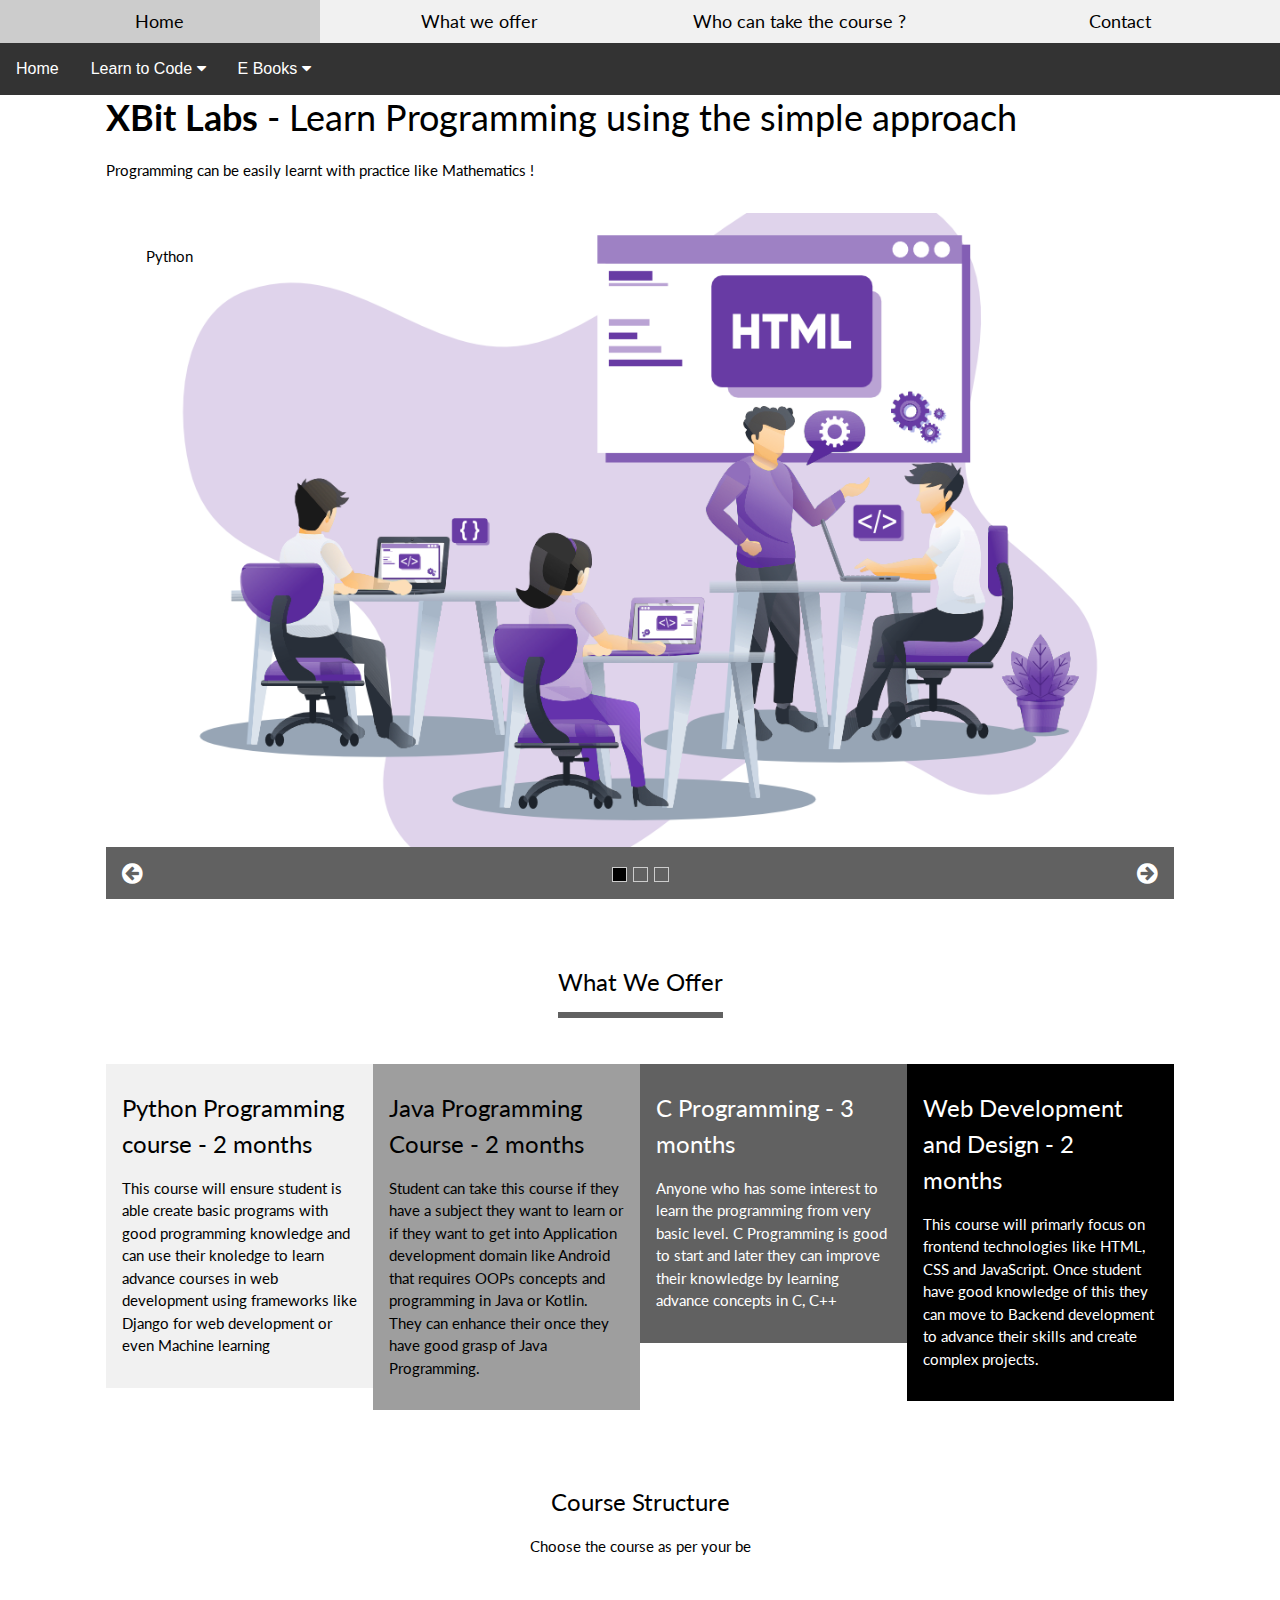
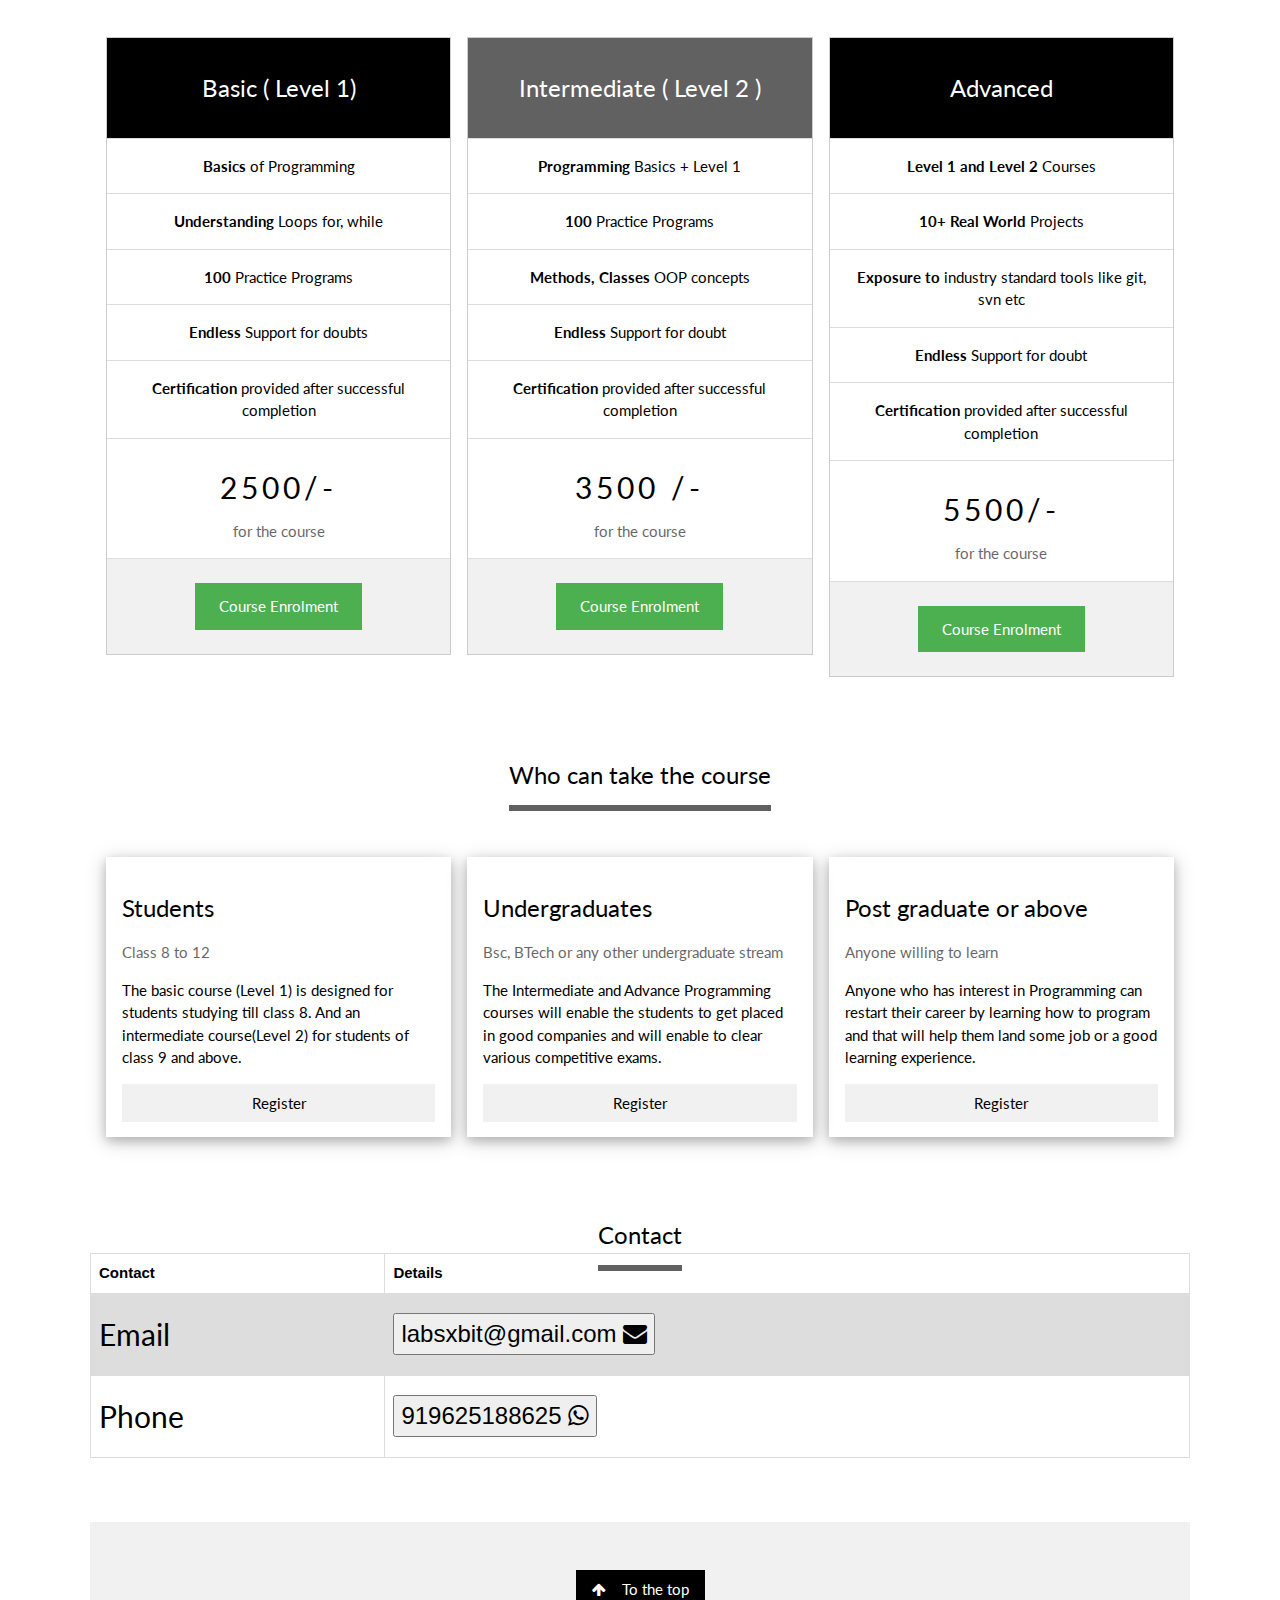
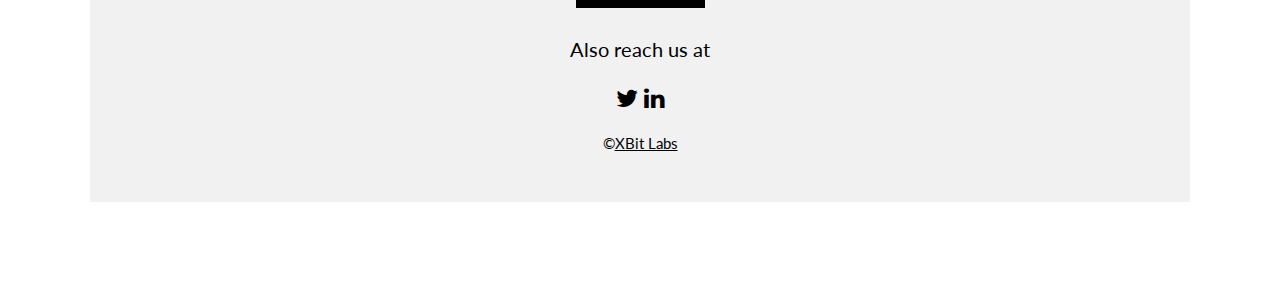
==== index.html @ 717947a4 "new changes" ====
<!DOCTYPE html>
<html>
<title>XBit Labs</title>
<meta charset="UTF-8">
<meta name="viewport" content="width=device-width, initial-scale=1">
<link rel="stylesheet" href="https://www.w3schools.com/w3css/4/w3.css">
<link rel="stylesheet" href="https://fonts.googleapis.com/css?family=Lato">
<link rel="stylesheet" href="https://cdnjs.cloudflare.com/ajax/libs/font-awesome/4.7.0/css/font-awesome.min.css">
<link rel="stylesheet" href="css/styles.css">

<body>

<!-- Links (sit on top) -->
<div class="w3-top">
  <div class="w3-row w3-large w3-light-grey">
    <div class="w3-col s3">
      <a href="#" class="w3-button w3-block">Home</a>
    </div>
    <div class="w3-col s3">
      <a href="#plans" class="w3-button w3-block">What we offer</a>
    </div>
    <div class="w3-col s3">
      <a href="#about" class="w3-button w3-block">Who can take the course ?</a>
    </div>
    <div class="w3-col s3">
      <a href="#contact" class="w3-button w3-block">Contact</a>
    </div>
  </div>

<div class="navbar">
  <a href="#">Home</a>
  <!--<a href="#news">News</a>-->
  <div class="dropdown">
	  <button class="dropbtn" onclick="myFunction()">Learn to Code
	  	  <i class="fa fa-caret-down"></i>
	  </button>
	  <div class="dropdown-content" id="myDropdown">
		  <a href="pages/python.html">Python3</a>
		  <a href="#">Java</a>
		  <a href="#">C</a>
	  </div>
  </div>
 
	<div class="dropdown">
		<button class="dropbtn" onclick="myFunction2()">E Books
			<i class="fa fa-caret-down"></i>
		 </button>
		 <div class="dropdown-content" id="myDropdown2">
			<a href="#">Linux Shell </a>
			<a href="https://docs.google.com/document/d/e/2PACX-1vQgYoqIjoWjLFW9VR956ON-fIqqYVcGVdX6U92M_wQIkAndNQDaiX9PdBt3wvXHHoHuk_MOJHZWDyt0/pub">Python Programming</a>
			<a href="https://docs.google.com/document/d/e/2PACX-1vQpufHnIX3ah01StfhJncDcUBSeKEBbgD0Y3I7TlRg40ORuXM3ZZFxcBaWmclfDJrmeG4VbVhbM7AjA/pub"> Java Programming</a>
			<a href="#"></a>
		  </div>
	</div>

</div>
</div>


<!-- Content -->
<div class="w3-content" style="max-width:1100px;margin-top:80px;margin-bottom:80px">

  <div class="w3-panel">
    <h1><b>XBit Labs</b> - Learn Programming using the simple approach </h1>
    <p>Programming can be easily learnt with practice like Mathematics !</p>
  </div>

  <!-- Slideshow -->
  <div class="w3-container">
    <div class="w3-display-container mySlides">
      <img src="images/xbit-labs.png" style="width:100%">
      <div class="w3-display-topleft w3-container w3-padding-32">
        <span class="w3-white w3-padding-large w3-animate-bottom">Python</span>
      </div>
    </div>
	<div class="w3-display-container mySlides">
      <img src="images/python.png" style="width:100%">
      <div class="w3-display-topleft w3-container w3-padding-32">
        <span class="w3-white w3-padding-large w3-animate-bottom">Python</span>
      </div>
    </div>
    <div class="w3-display-container mySlides">
      <img src="images/apache.png" style="width:100%">
      <div class="w3-display-middle w3-container w3-padding-32">
        <span class="w3-white w3-padding-large w3-animate-bottom">HTTP Server</span>
      </div>
    </div>
    <div class="w3-display-container mySlides">
      <img src="images/mysql.png" style="width:100%">
      <div class="w3-display-topright w3-container w3-padding-32">
        <span class="w3-white w3-padding-large w3-animate-bottom">My SQL</span>
      </div>
    </div>

    <!-- Slideshow next/previous buttons -->
    <div class="w3-container w3-dark-grey w3-padding w3-xlarge">
      <div class="w3-left" onclick="plusDivs(-1)"><i class="fa fa-arrow-circle-left w3-hover-text-teal"></i></div>
      <div class="w3-right" onclick="plusDivs(1)"><i class="fa fa-arrow-circle-right w3-hover-text-teal"></i></div>
    
      <div class="w3-center">
        <span class="w3-tag demodots w3-border w3-transparent w3-hover-white" onclick="currentDiv(1)"></span>
        <span class="w3-tag demodots w3-border w3-transparent w3-hover-white" onclick="currentDiv(2)"></span>
        <span class="w3-tag demodots w3-border w3-transparent w3-hover-white" onclick="currentDiv(3)"></span>
      </div>
    </div>
  </div>
  
  <!-- Grid -->
  <div class="w3-row w3-container" id="plans">
    <div class="w3-center w3-padding-64">
      <span class="w3-xlarge w3-bottombar w3-border-dark-grey w3-padding-16">What We Offer</span>
    </div>
    <div class="w3-col l3 m6 w3-light-grey w3-container w3-padding-16">
      <h3>Python Programming course - 2 months </h3>
      <p>This course will ensure student is able create basic programs with good programming knowledge and can use their knoledge to learn advance courses in web development using frameworks like Django for web development or even Machine learning  </p>
    </div>

    <div class="w3-col l3 m6 w3-grey w3-container w3-padding-16">
      <h3>Java Programming Course - 2 months</h3>
      <p>Student can take this course if they have a subject they want to learn or if they want to get into Application development domain like Android that requires OOPs concepts and programming in Java or Kotlin. They can enhance their once they have good grasp of Java Programming. </p>
    </div>

    <div class="w3-col l3 m6 w3-dark-grey w3-container w3-padding-16">
      <h3>C Programming - 3 months</h3>
      <p>Anyone who has some interest to learn the programming from very basic level. C Programming is good to start and later they can improve their knowledge by learning advance concepts in C, C++</p>
    </div>

    <div class="w3-col l3 m6 w3-black w3-container w3-padding-16">
      <h3>Web Development and Design - 2 months</h3>
      <p>This course will primarly focus on frontend technologies like HTML, CSS and JavaScript. Once student have good knowledge of this they can move to Backend development to advance their skills and create complex projects. </p>
    </div>
  </div>

  <!-- Grid -->
  
  <div class="w3-row-padding" id="plans">
    <div class="w3-center w3-padding-64">
      <h3>Course Structure</h3>
      <p>Choose the course as per your be</p>
    </div>

    <div class="w3-third w3-margin-bottom">
      <ul class="w3-ul w3-border w3-center w3-hover-shadow">  
        <li class="w3-black w3-xlarge w3-padding-32">Basic ( Level 1) </li>
        <li class="w3-padding-16"><b>Basics</b> of Programming </li>
        <li class="w3-padding-16"><b>Understanding </b> Loops for, while</li>
        <li class="w3-padding-16"><b>100</b> Practice Programs</li>
        <li class="w3-padding-16"><b>Endless</b> Support for doubts</li>
        <li class="w3-padding-16"><b>Certification </b> provided after successful completion </li>

        <li class="w3-padding-16">
          <h2 class="w3-wide">2500/-  </h2>
          <span class="w3-opacity">for the course</span>
        </li>
        <li class="w3-light-grey w3-padding-24">
          <button class="w3-button w3-green w3-padding-large" onclick="window.location.href = 'https://forms.gle/4LcVa51pk7nVkRTf8'">Course Enrolment</button>
        </li>
      </ul>
    </div>

    <div class="w3-third w3-margin-bottom">
      <ul class="w3-ul w3-border w3-center w3-hover-shadow">
        <li class="w3-dark-grey w3-xlarge w3-padding-32">Intermediate ( Level 2 )</li>
        <li class="w3-padding-16"><b>Programming</b> Basics + Level 1</li>
        <li class="w3-padding-16"><b>100</b> Practice Programs </li>
        <li class="w3-padding-16"><b>Methods, Classes </b> OOP concepts</li>
        <li class="w3-padding-16"><b>Endless</b> Support for doubt</li>
        <li class="w3-padding-16"><b>Certification </b> provided after successful completion </li>

        <li class="w3-padding-16">
          <h2 class="w3-wide">3500 /- </h2>
          <span class="w3-opacity">for the course</span>
        </li>
        <li class="w3-light-grey w3-padding-24">
          <button class="w3-button w3-green w3-padding-large" onclick="window.location.href = 'https://forms.gle/4LcVa51pk7nVkRTf8'">Course Enrolment</button>
        </li>
      </ul>
    </div>

    <div class="w3-third w3-margin-bottom">
      <ul class="w3-ul w3-border w3-center w3-hover-shadow">
        <li class="w3-black w3-xlarge w3-padding-32">Advanced </li>
        <li class="w3-padding-16"><b>Level 1 and Level 2</b> Courses</li>
        <li class="w3-padding-16"><b>10+ Real World </b>Projects </li>
        <li class="w3-padding-16"><b>Exposure to </b> industry standard tools like git, svn etc</li>
        <li class="w3-padding-16"><b>Endless </b>Support for doubt </li>
        <li class="w3-padding-16"><b>Certification </b> provided after successful completion </li>

        <li class="w3-padding-16">
          <h2 class="w3-wide">5500/-</h2>
          <span class="w3-opacity">for the course</span>
        </li>
        <li class="w3-light-grey w3-padding-24">
          <button class="w3-button w3-green w3-padding-large" onclick="window.location.href = 'https://forms.gle/4LcVa51pk7nVkRTf8'">Course Enrolment</button>
        </li>
      </ul>
    </div>
  </div>

  <!-- Grid -->
  <div class="w3-row-padding" id="about">
    <div class="w3-center w3-padding-64">
      <span class="w3-xlarge w3-bottombar w3-border-dark-grey w3-padding-16">Who can take the course</span>
    </div>

    <div class="w3-third w3-margin-bottom">
      <div class="w3-card-4">
        <img src="/w3images/team1.jpg" alt="" style="width:100%">
        <div class="w3-container">
          <h3>Students</h3>
          <p class="w3-opacity">Class 8 to 12</p>
          <p>The basic course (Level 1) is designed for students studying till class 8. And an intermediate course(Level 2) for students of class 9 and above. </p>
          <p><button class="w3-button w3-light-grey w3-block" onclick="window.location.href = 'https://forms.gle/4LcVa51pk7nVkRTf8'">Register</button></p>
        </div>
      </div>
    </div>

    <div class="w3-third w3-margin-bottom">
      <div class="w3-card-4">
        <img src="/w3images/team2.jpg" alt="" style="width:100%">
        <div class="w3-container">
          <h3>Undergraduates</h3>
          <p class="w3-opacity">Bsc, BTech or any other undergraduate stream</p>
          <p> The Intermediate and Advance Programming courses will enable the students to get placed in good companies and will enable to clear various competitive exams. </p>
          <p><button class="w3-button w3-light-grey w3-block" onclick="window.location.href = 'https://forms.gle/4LcVa51pk7nVkRTf8'">Register</button></p>
        </div>
      </div>
    </div>

    <div class="w3-third w3-margin-bottom">
      <div class="w3-card-4">
        <img src="/w3images/team3.jpg" alt="" style="width:100%">
        <div class="w3-container">
          <h3>Post graduate or above</h3>
          <p class="w3-opacity">Anyone willing to learn</p>
          <p>Anyone who has interest in Programming can restart their career by learning how to program and that will help them land some job or a good learning experience.</p>
          <p><button class="w3-button w3-light-grey w3-block" onclick="window.location.href = 'https://forms.gle/4LcVa51pk7nVkRTf8'">Register</button></p>
        </div>
      </div>
    </div>
  </div>

  <!-- Contact -->
  <div class="w3-center w3-padding-64" id="contact">
    <span class="w3-xlarge w3-bottombar w3-border-dark-grey w3-padding-16">Contact </span>
    
    <div class="w3-mobile">
      
      <table>
        <tr>
          <th>Contact </th>
          <th> Details </th>
        </tr>
        <tr>
          <td>
            <h2>Email</h2>
          </td>
          <td>
            <button style="font-size:24px">labsxbit@gmail.com <i class="fa fa-envelope" window.location.href = 'https://mail.google.com/mail/?view=cm&fs=1&to=labsxbit@gmail.com'></i></button>
          </td>
        </tr>
        <tr>
          <td>
            <h2> Phone </h2>
          </td>
          <td>
            <button style="font-size:24px">919625188625 <i class="fa fa-whatsapp" window.location.href = 'https://api.whatsapp.com/send?phone=919625188625'></i></button>
          </td>
        </tr>
      </table>
        
      
      
      

    </div>
  <!--
  <form class="w3-container" action="/action_page.php" target="_blank">
    <div class="w3-section">
      <label>Name</label>
      <input class="w3-input w3-border w3-hover-border-black" style="width:100%;" type="text" name="Name" required>
    </div>
    <div class="w3-section">
      <label>Email</label>
      <input class="w3-input w3-border w3-hover-border-black" style="width:100%;" type="text" name="Email" required>
    </div>
    <div class="w3-section">
      <label>Subject</label>
      <input class="w3-input w3-border w3-hover-border-black" style="width:100%;" name="Subject" required>
    </div>
    <div class="w3-section">
      <label>Message</label>
      <input class="w3-input w3-border w3-hover-border-black" style="width:100%;" name="Message" required>
    </div>
    <button type="submit" class="w3-button w3-block w3-black">Send</button>
  </form>
-->
</div>  

<!-- Footer -->

<footer class="w3-container w3-padding-32 w3-light-grey w3-center">
  <a href="#" class="w3-button w3-black w3-margin"><i class="fa fa-arrow-up w3-margin-right"></i>To the top</a>
  <h4>Also reach us at</h4>
  <div class="w3-xlarge w3-section">
    <a href ="https://twitter.com/xbit_labs"><i class="fa fa-twitter w3-hover-opacity"></i></a>
    <i class="fa fa-linkedin w3-hover-opacity"></i>
  </div>
  <p>&copy;<a href="" title="" target="_blank" class="w3-hover-text-green">XBit Labs </a></p>
</footer>


<script src="scripts/myscripts.js"></script> 

</body>
</html>
---- css/styles.css ----
html,body,h1,h2,h3,h4 {font-family:"Lato", sans-serif}
.mySlides {display:none}
.w3-tag, .fa {cursor:pointer}
.w3-tag {height:15px;width:15px;padding:0;margin-top:6px}

table {
  font-family: arial, sans-serif;
  border-collapse: collapse;
  width: 100%;
}

td, th {
  border: 1px solid #dddddd;
  text-align: left;
  padding: 8px;
}

tr:nth-child(even) {
  background-color: #dddddd;
}


.navbar {
  overflow: hidden;
  background-color: #333;
  font-family: Arial, Helvetica, sans-serif;
}

.navbar a {
  float: left;
  font-size: 16px;
  color: white;
  text-align: center;
  padding: 14px 16px;
  text-decoration: none;
}

.dropdown {
  float: left;
  overflow: hidden;
}

.dropdown .dropbtn {
  cursor: pointer;
  font-size: 16px;  
  border: none;
  outline: none;
  color: white;
  padding: 14px 16px;
  background-color: inherit;
  font-family: inherit;
  margin: 0;
}

.navbar a:hover, .dropdown:hover .dropbtn, .dropbtn:focus {
  background-color: red;
}

.dropdown-content {
  display: none;
  position: absolute;
  background-color: #f9f9f9;
  min-width: 160px;
  box-shadow: 0px 8px 16px 0px rgba(0,0,0,0.2);
  z-index: 1;
}

.dropdown-content a {
  float: none;
  color: black;
  padding: 12px 16px;
  text-decoration: none;
  display: block;
  text-align: left;
}

.dropdown-content a:hover {
  background-color: #ddd;
}

.show {
  display: block;
}
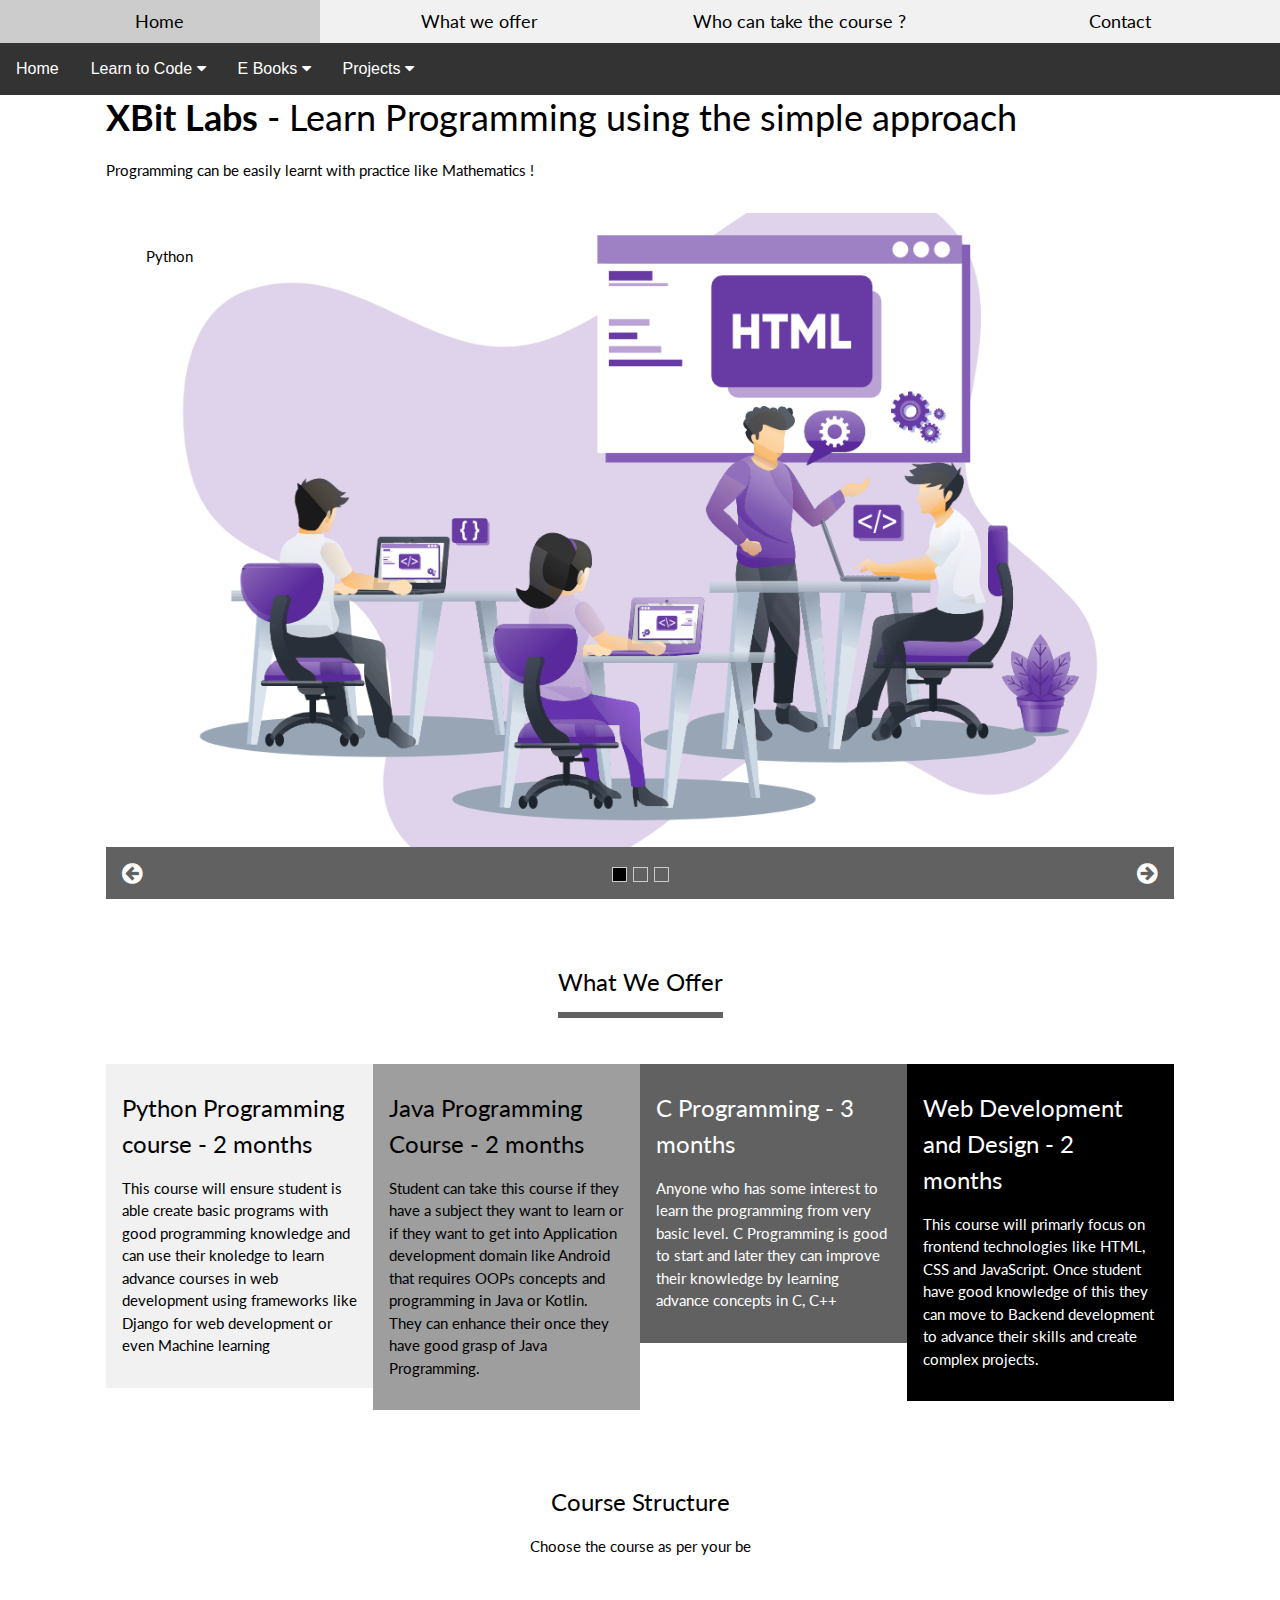
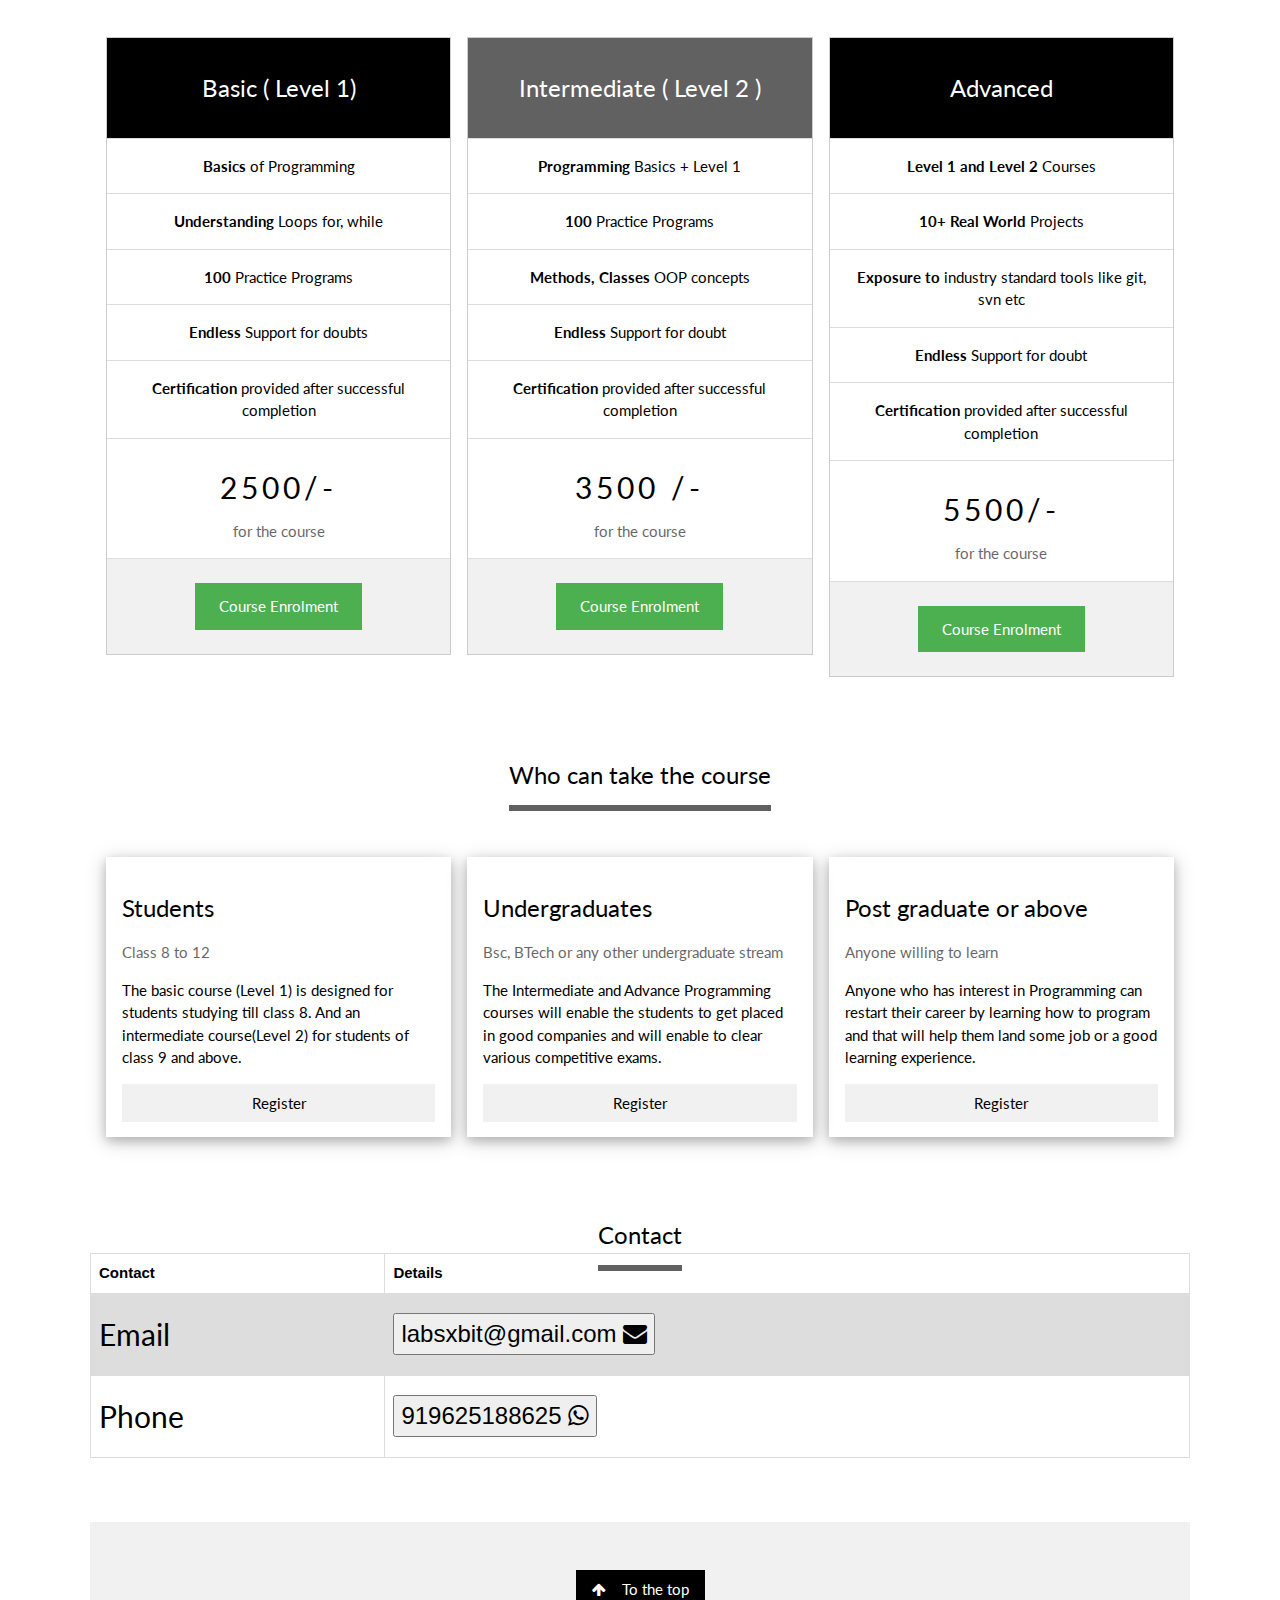
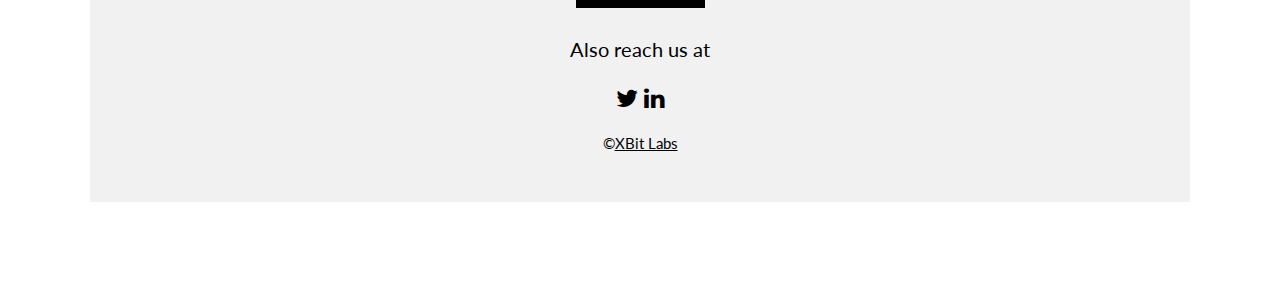
==== commit 7306dcb1: "new dropdown added" ====
--- a/index.html
+++ b/index.html
@@ -49,6 +49,18 @@
 			<a href="#">Linux Shell </a>
 			<a href="https://docs.google.com/document/d/e/2PACX-1vQgYoqIjoWjLFW9VR956ON-fIqqYVcGVdX6U92M_wQIkAndNQDaiX9PdBt3wvXHHoHuk_MOJHZWDyt0/pub">Python Programming</a>
 			<a href="https://docs.google.com/document/d/e/2PACX-1vQpufHnIX3ah01StfhJncDcUBSeKEBbgD0Y3I7TlRg40ORuXM3ZZFxcBaWmclfDJrmeG4VbVhbM7AjA/pub"> Java Programming</a>
+			<a href="#"></a>
+		  </div>
+	</div>
+
+	<div class="dropdown">
+		<button class="dropbtn" onclick="myFunction3()">Projects
+			<i class="fa fa-caret-down"></i>
+		 </button>
+		 <div class="dropdown-content" id="myDropdown3">
+			<a href="#">Liveness detection using eye blink</a>
+			<a href=""> Project that converts MCQs files to CSV format</a>
+			<a href="#"> Image recognition using Python</a>
 			<a href="#"></a>
 		  </div>
 	</div>
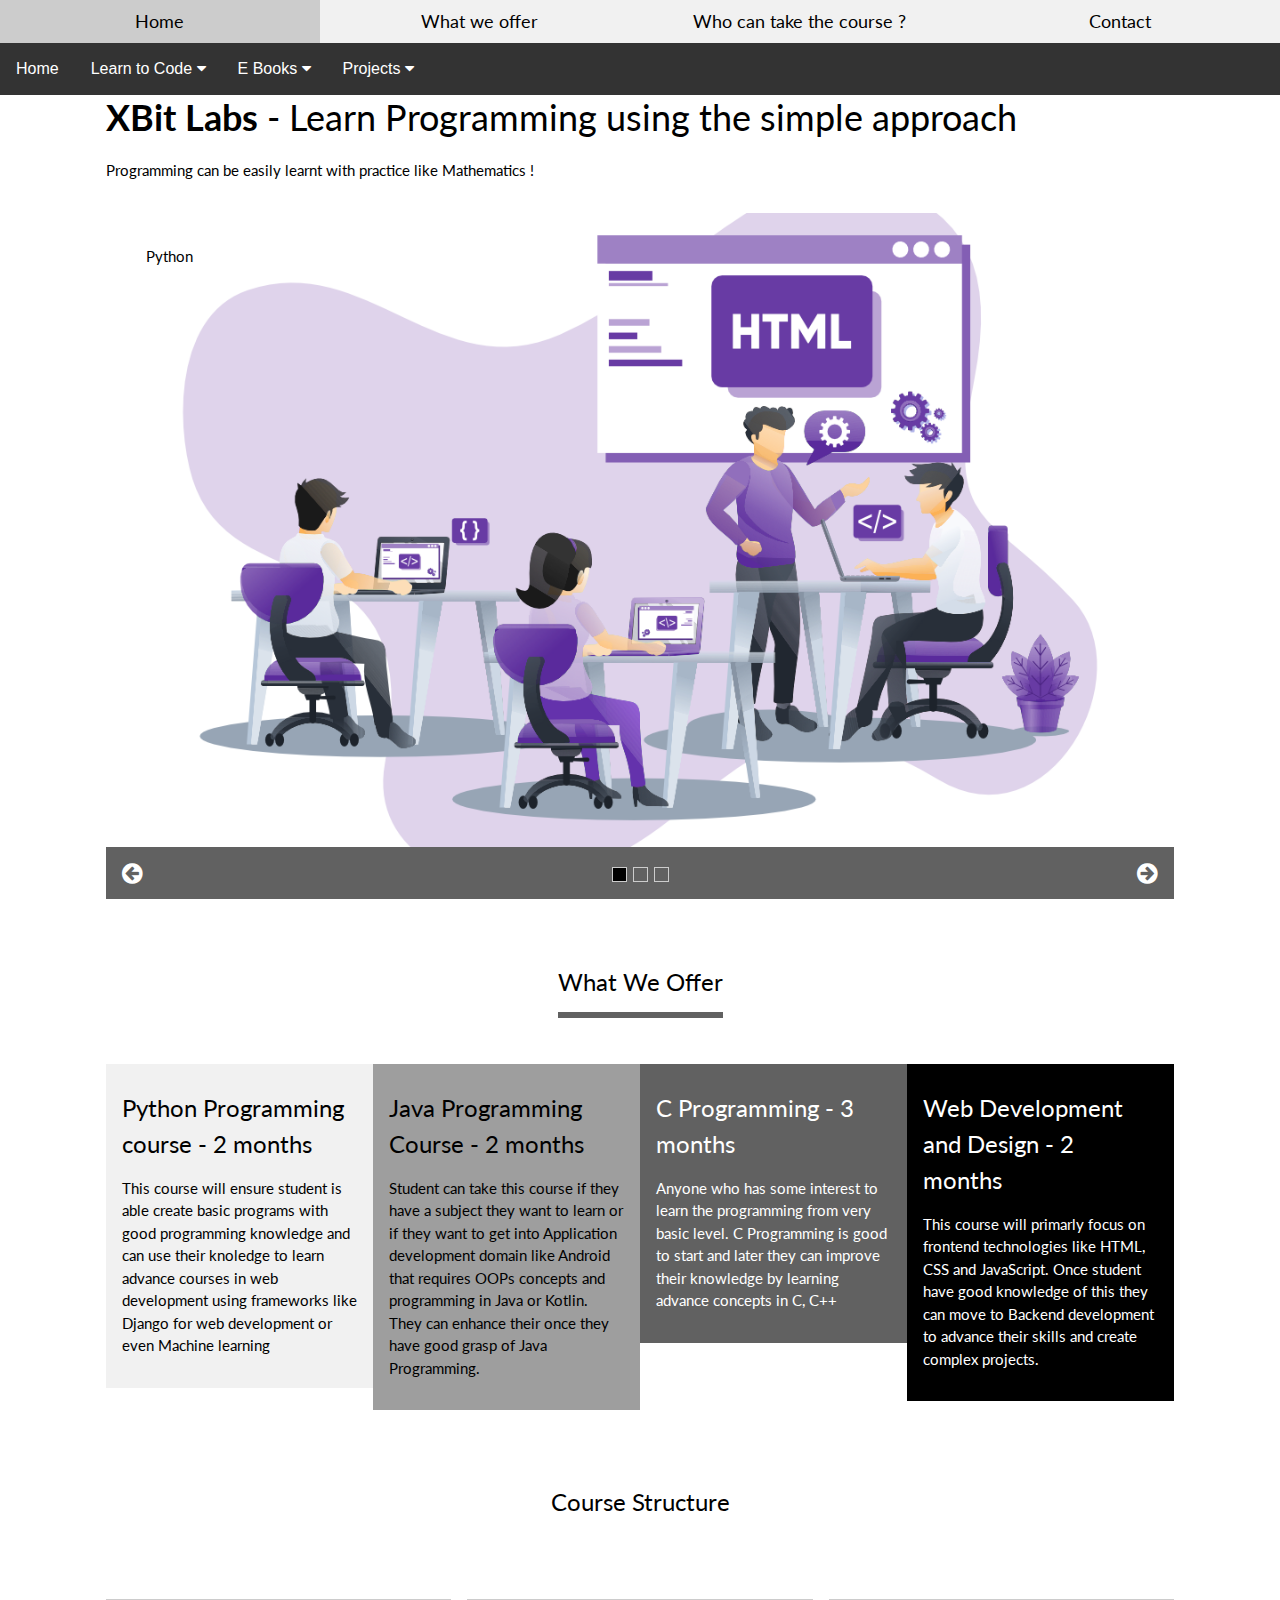
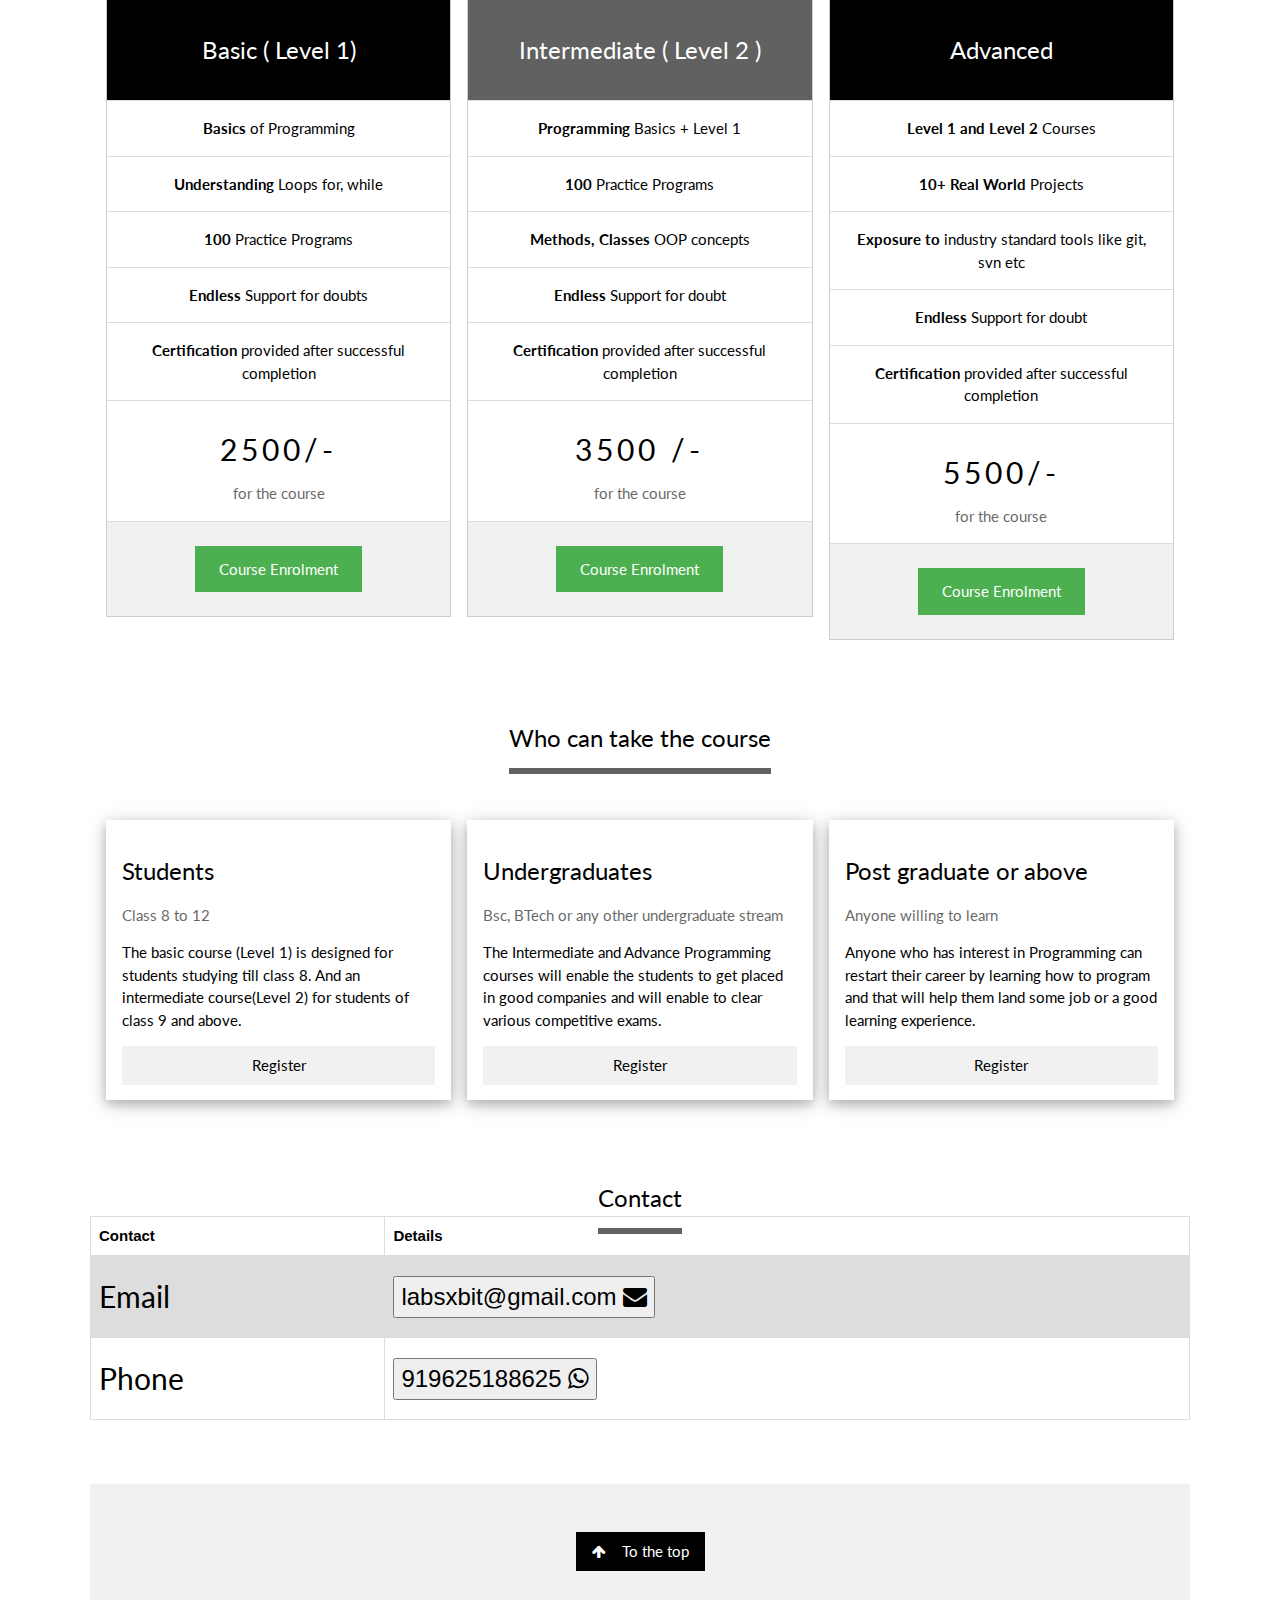
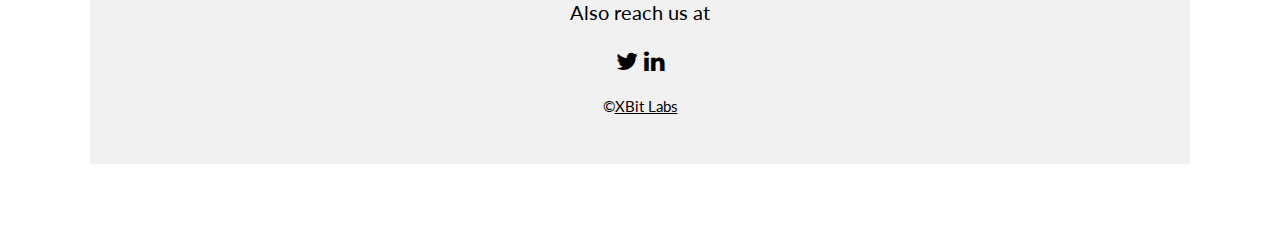
==== commit 423dab3e: "minor change" ====
--- a/index.html
+++ b/index.html
@@ -148,7 +148,7 @@
   <div class="w3-row-padding" id="plans">
     <div class="w3-center w3-padding-64">
       <h3>Course Structure</h3>
-      <p>Choose the course as per your be</p>
+      <p></p>
     </div>
 
     <div class="w3-third w3-margin-bottom">
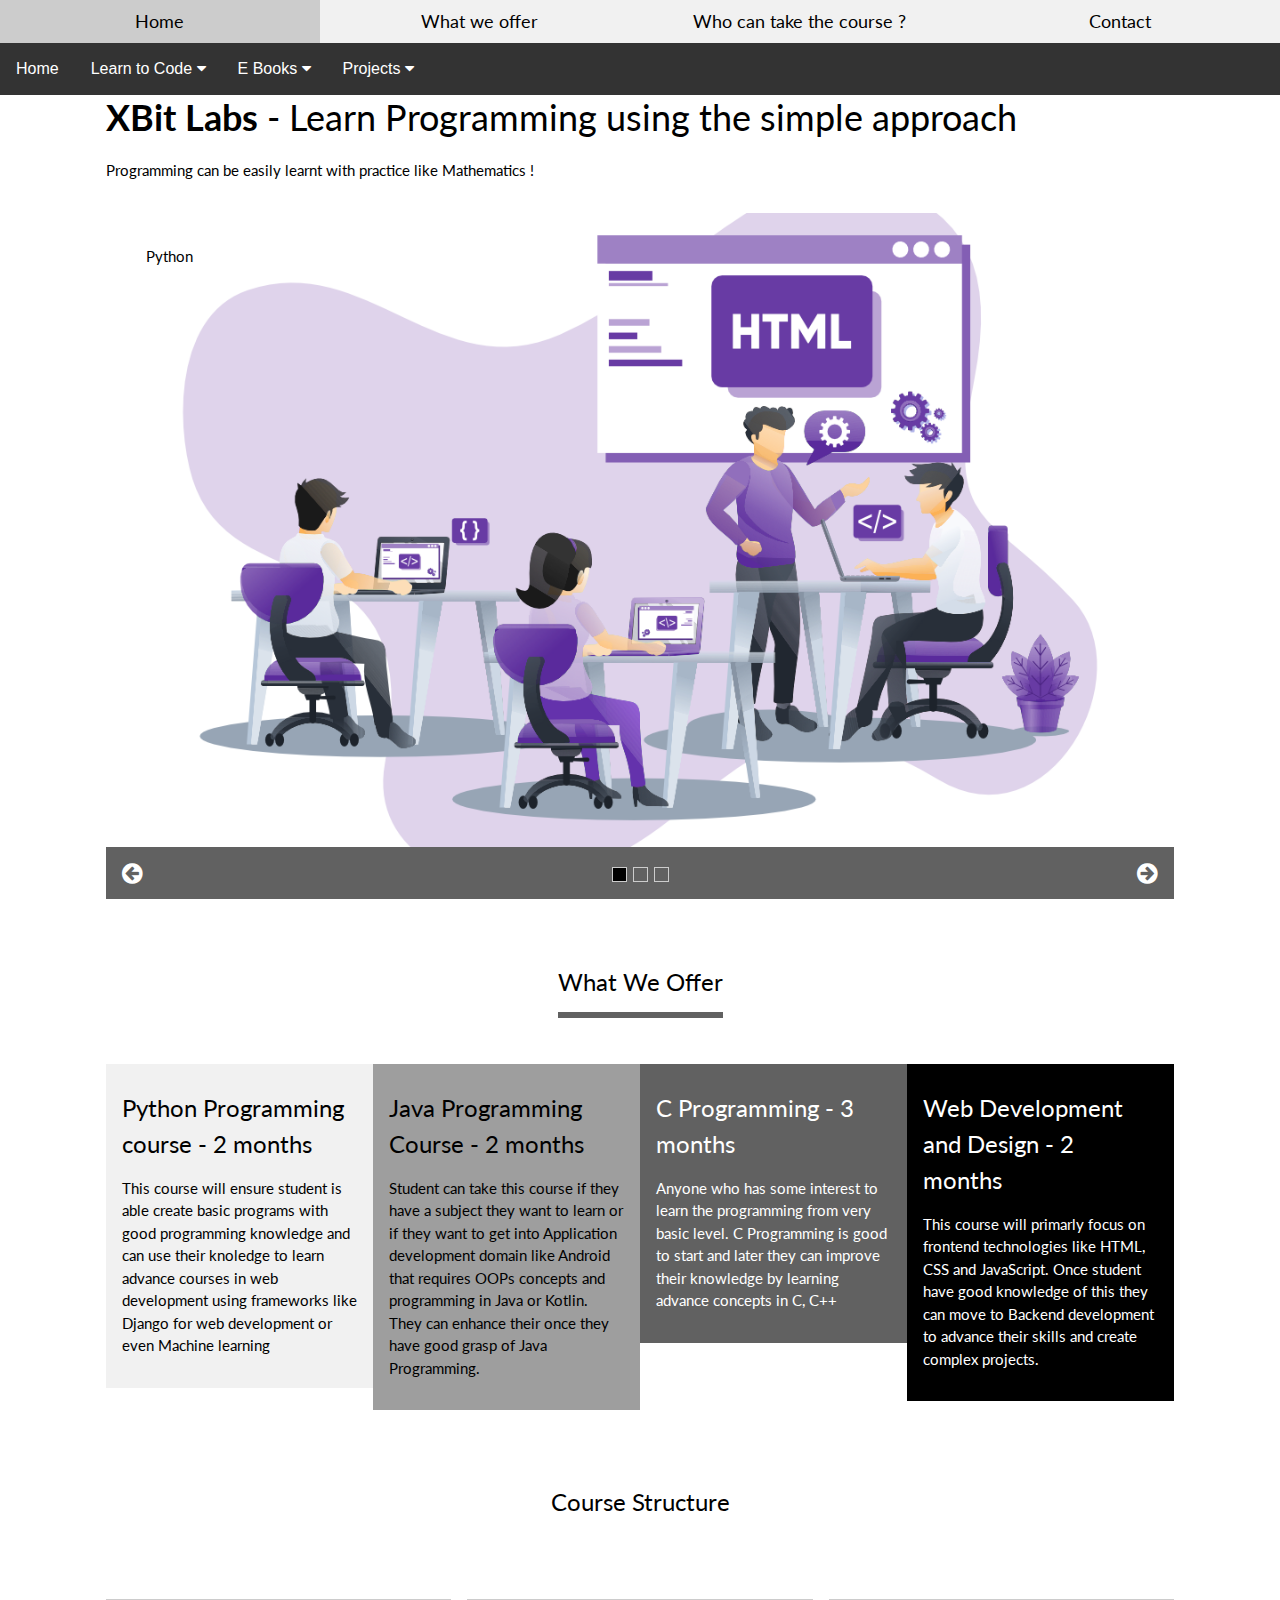
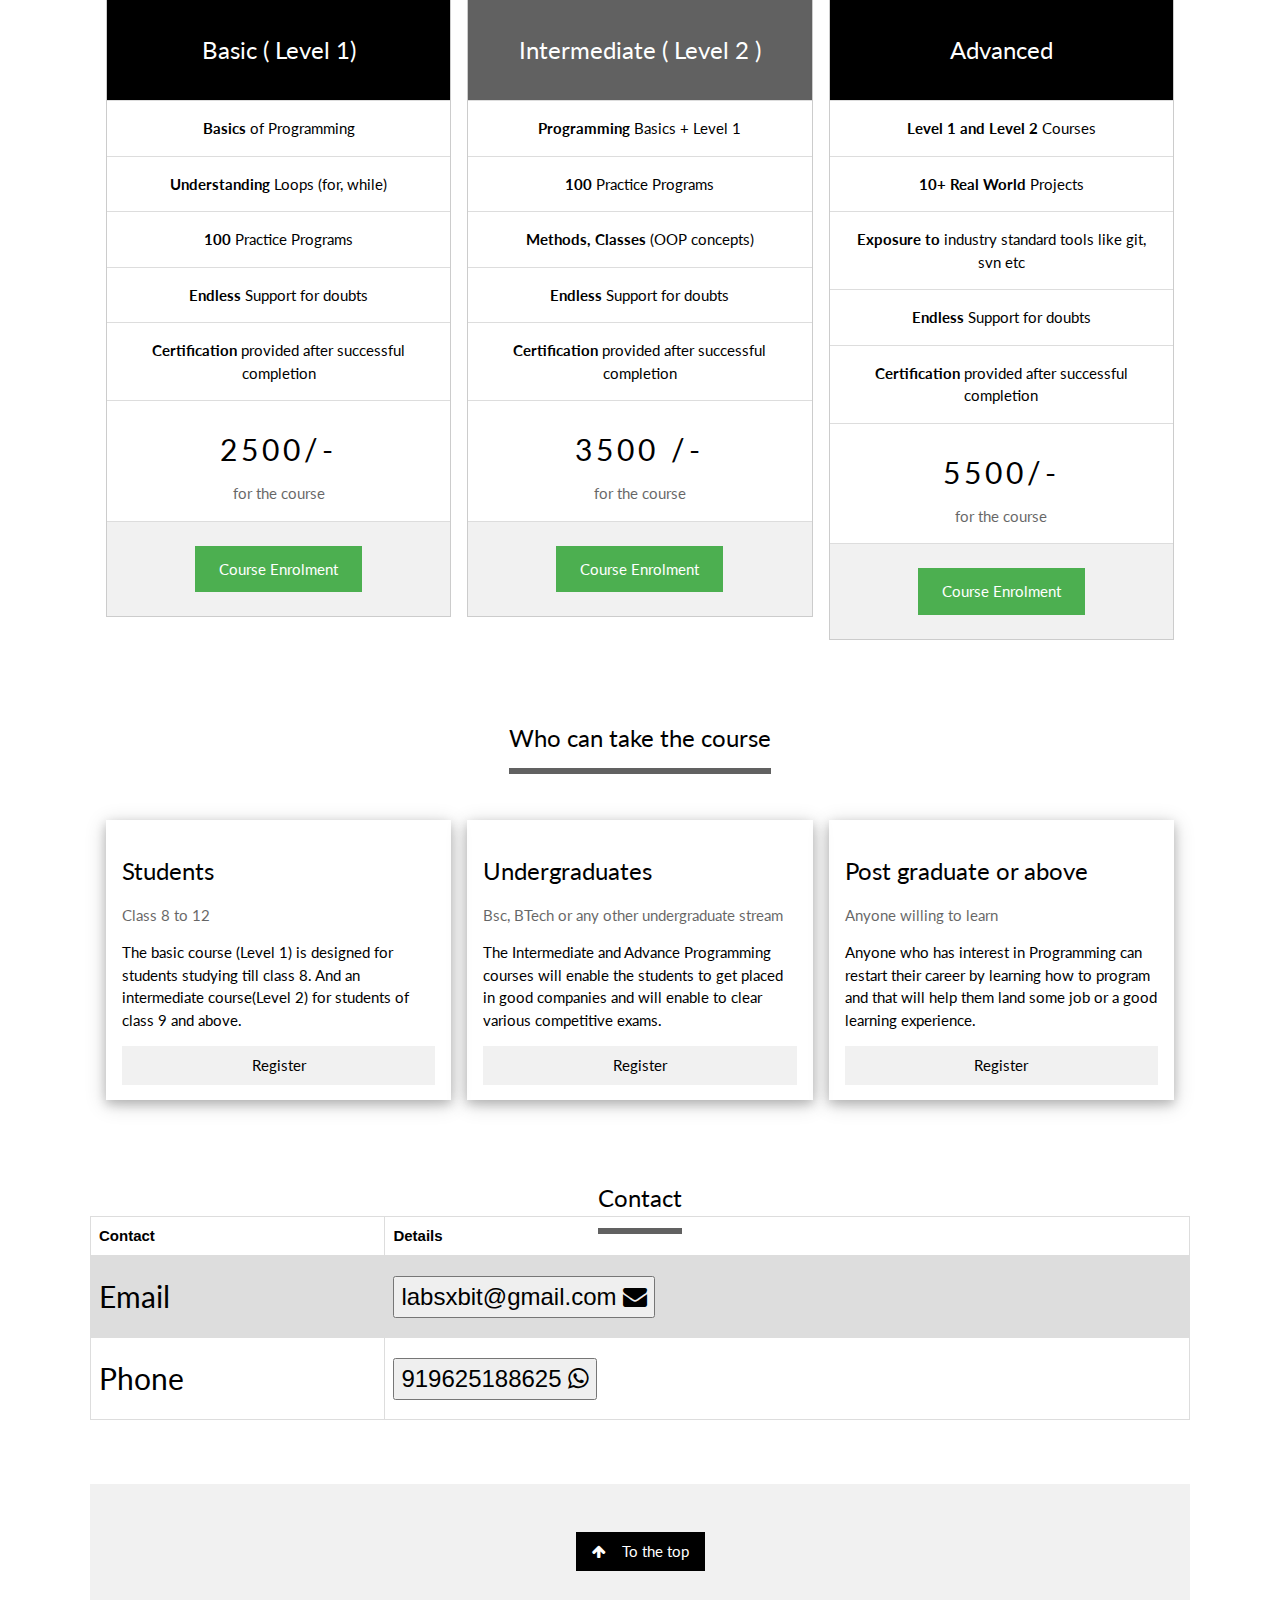
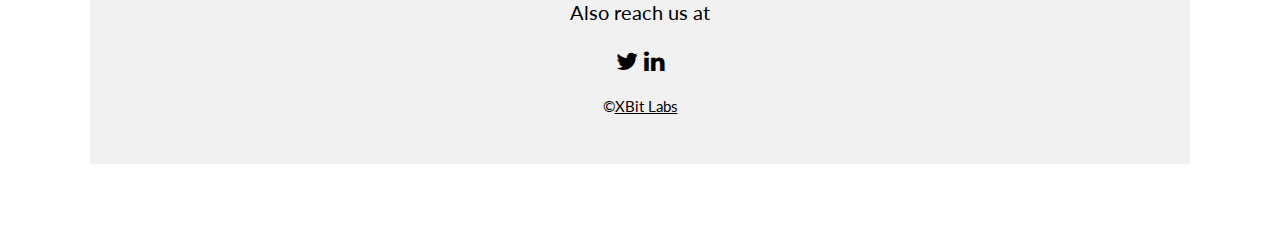
==== commit 40a3287e: "minor change" ====
--- a/index.html
+++ b/index.html
@@ -155,7 +155,7 @@
       <ul class="w3-ul w3-border w3-center w3-hover-shadow">  
         <li class="w3-black w3-xlarge w3-padding-32">Basic ( Level 1) </li>
         <li class="w3-padding-16"><b>Basics</b> of Programming </li>
-        <li class="w3-padding-16"><b>Understanding </b> Loops for, while</li>
+        <li class="w3-padding-16"><b>Understanding </b> Loops (for, while)</li>
         <li class="w3-padding-16"><b>100</b> Practice Programs</li>
         <li class="w3-padding-16"><b>Endless</b> Support for doubts</li>
         <li class="w3-padding-16"><b>Certification </b> provided after successful completion </li>
@@ -175,8 +175,8 @@
         <li class="w3-dark-grey w3-xlarge w3-padding-32">Intermediate ( Level 2 )</li>
         <li class="w3-padding-16"><b>Programming</b> Basics + Level 1</li>
         <li class="w3-padding-16"><b>100</b> Practice Programs </li>
-        <li class="w3-padding-16"><b>Methods, Classes </b> OOP concepts</li>
-        <li class="w3-padding-16"><b>Endless</b> Support for doubt</li>
+        <li class="w3-padding-16"><b>Methods, Classes </b> (OOP concepts)</li>
+        <li class="w3-padding-16"><b>Endless</b> Support for doubts</li>
         <li class="w3-padding-16"><b>Certification </b> provided after successful completion </li>
 
         <li class="w3-padding-16">
@@ -195,7 +195,7 @@
         <li class="w3-padding-16"><b>Level 1 and Level 2</b> Courses</li>
         <li class="w3-padding-16"><b>10+ Real World </b>Projects </li>
         <li class="w3-padding-16"><b>Exposure to </b> industry standard tools like git, svn etc</li>
-        <li class="w3-padding-16"><b>Endless </b>Support for doubt </li>
+        <li class="w3-padding-16"><b>Endless </b>Support for doubts </li>
         <li class="w3-padding-16"><b>Certification </b> provided after successful completion </li>
 
         <li class="w3-padding-16">
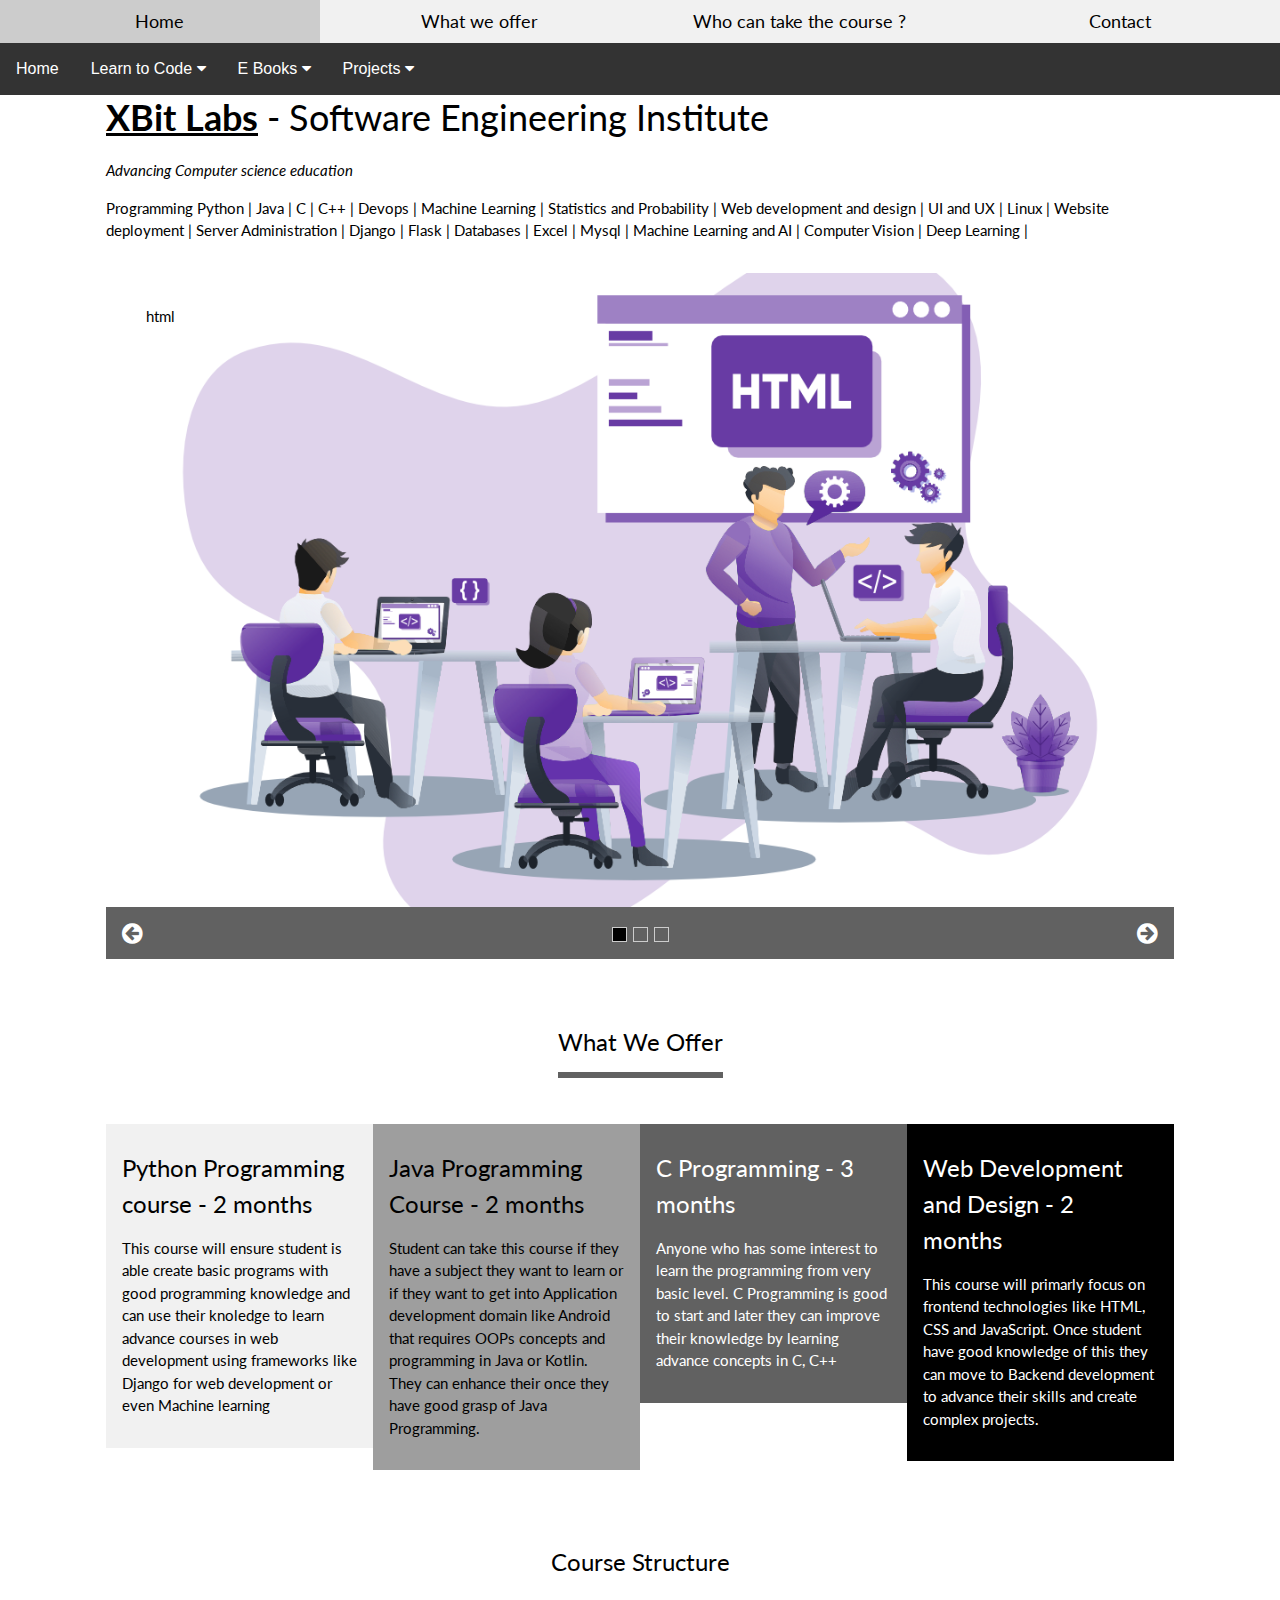
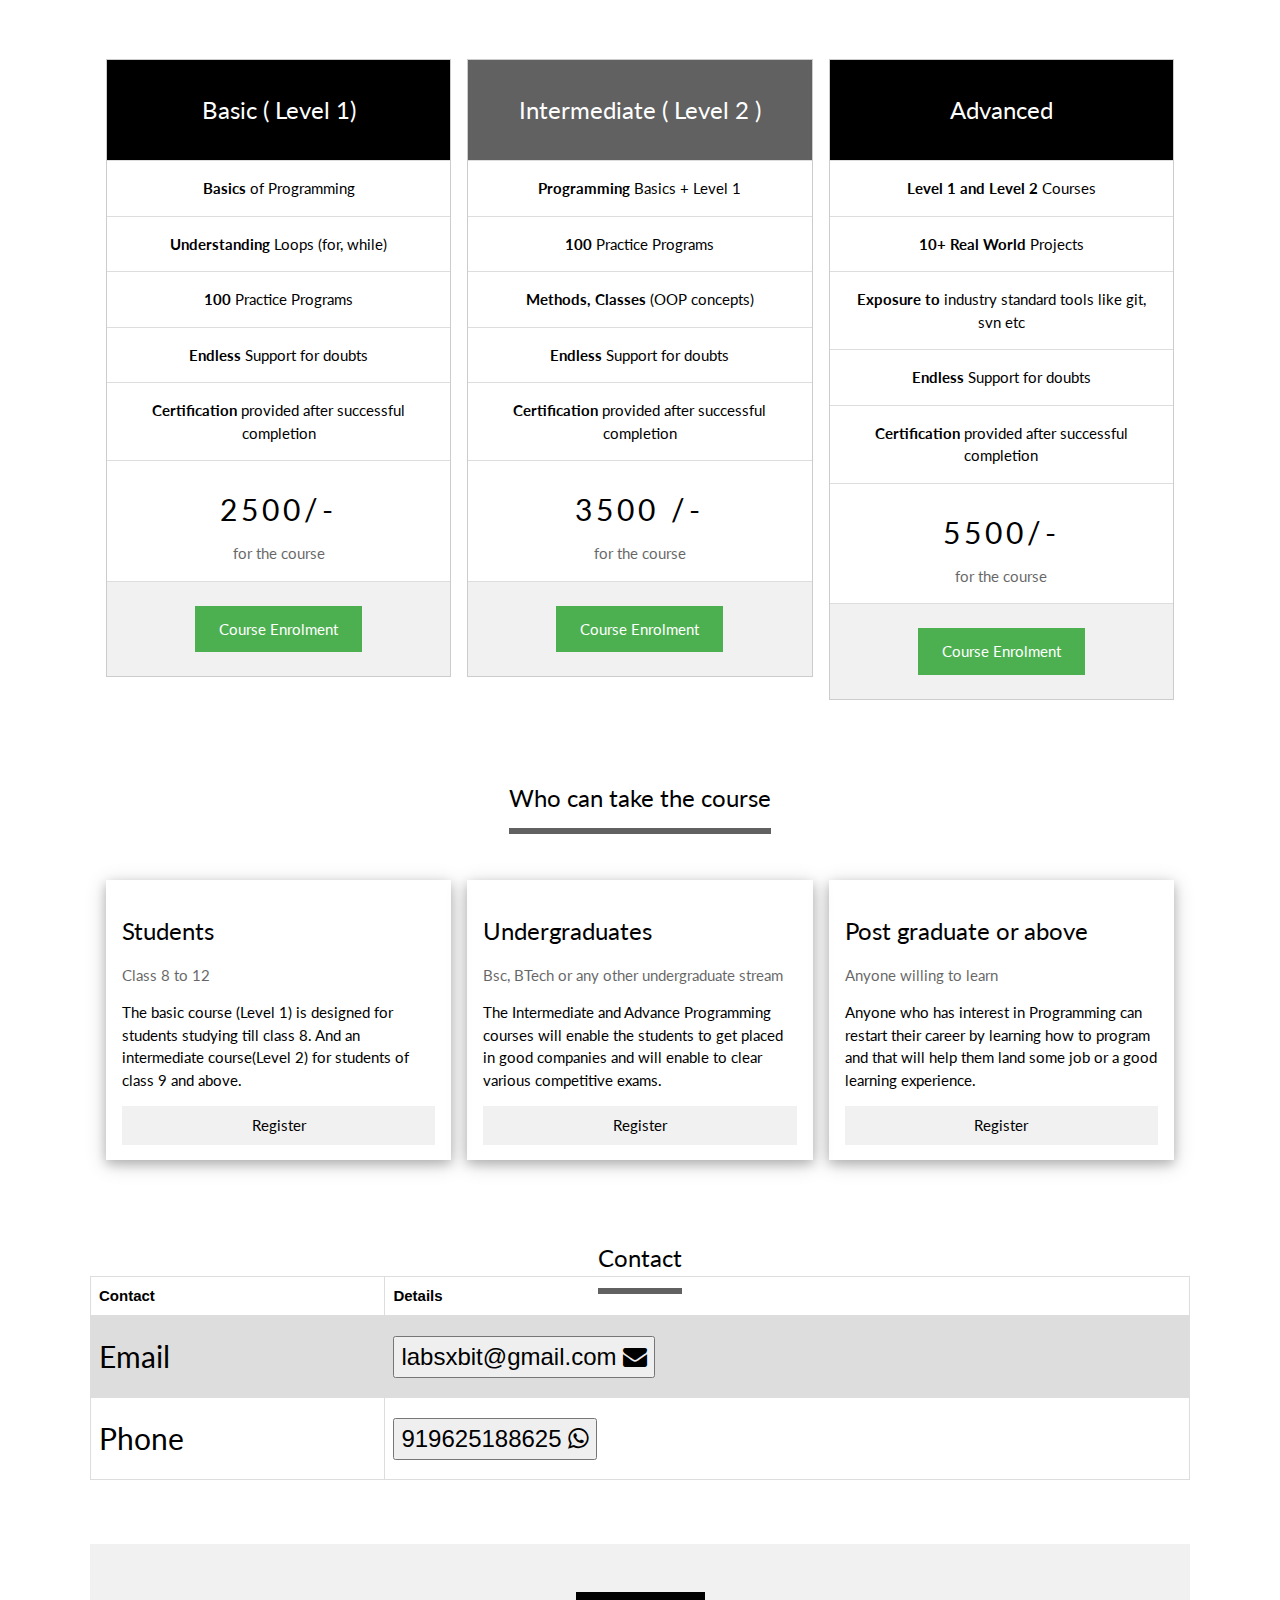
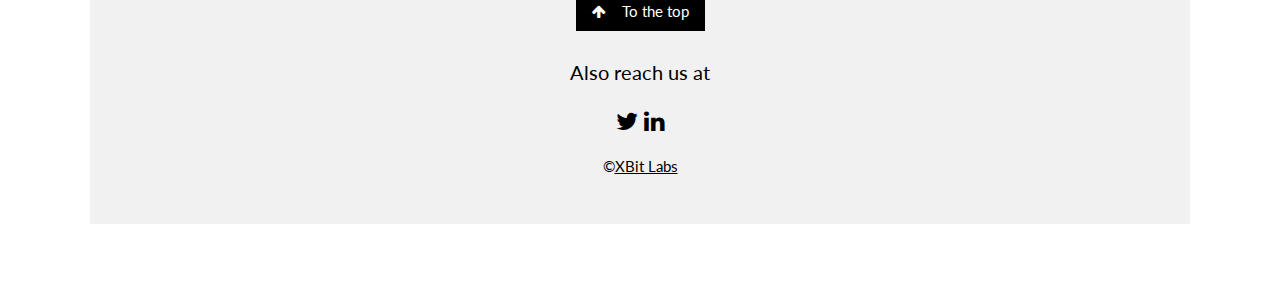
==== commit 9bb97a34: "udpated website" ====
--- a/index.html
+++ b/index.html
@@ -36,7 +36,7 @@
 	  </button>
 	  <div class="dropdown-content" id="myDropdown">
 		  <a href="pages/python.html">Python3</a>
-		  <a href="#">Java</a>
+		  <a href="pages/java.html">Java</a>
 		  <a href="#">C</a>
 	  </div>
   </div>
@@ -49,6 +49,8 @@
 			<a href="#">Linux Shell </a>
 			<a href="https://docs.google.com/document/d/e/2PACX-1vQgYoqIjoWjLFW9VR956ON-fIqqYVcGVdX6U92M_wQIkAndNQDaiX9PdBt3wvXHHoHuk_MOJHZWDyt0/pub">Python Programming</a>
 			<a href="https://docs.google.com/document/d/e/2PACX-1vQpufHnIX3ah01StfhJncDcUBSeKEBbgD0Y3I7TlRg40ORuXM3ZZFxcBaWmclfDJrmeG4VbVhbM7AjA/pub"> Java Programming</a>
+
+			<a href="https://docs.google.com/document/d/e/2PACX-1vTdd1Tz6AsfJveB6p5Op8EHdiSJrjrClq5M5Ac5OvbJk0w9OognTTRSBXfvbKaaGHazOf_bQSUcMVZj/pub"> Java Module 1 Practice Programs </a>
 			<a href="#"></a>
 		  </div>
 	</div>
@@ -73,8 +75,9 @@
 <div class="w3-content" style="max-width:1100px;margin-top:80px;margin-bottom:80px">
 
   <div class="w3-panel">
-    <h1><b>XBit Labs</b> - Learn Programming using the simple approach </h1>
-    <p>Programming can be easily learnt with practice like Mathematics !</p>
+    <h1><b><u>XBit Labs</u></b> - Software Engineering Institute </h1>
+    <p> <i>Advancing Computer science education </i></p>
+	<p>Programming Python | Java | C | C++ | Devops | Machine Learning | Statistics and Probability | Web development and design | UI and UX | Linux | Website deployment | Server Administration | Django | Flask | Databases | Excel | Mysql | Machine Learning and AI | Computer Vision | Deep Learning | </p>
   </div>
 
   <!-- Slideshow -->
@@ -82,7 +85,7 @@
     <div class="w3-display-container mySlides">
       <img src="images/xbit-labs.png" style="width:100%">
       <div class="w3-display-topleft w3-container w3-padding-32">
-        <span class="w3-white w3-padding-large w3-animate-bottom">Python</span>
+        <span class="w3-white w3-padding-large w3-animate-bottom">html</span>
       </div>
     </div>
 	<div class="w3-display-container mySlides">
